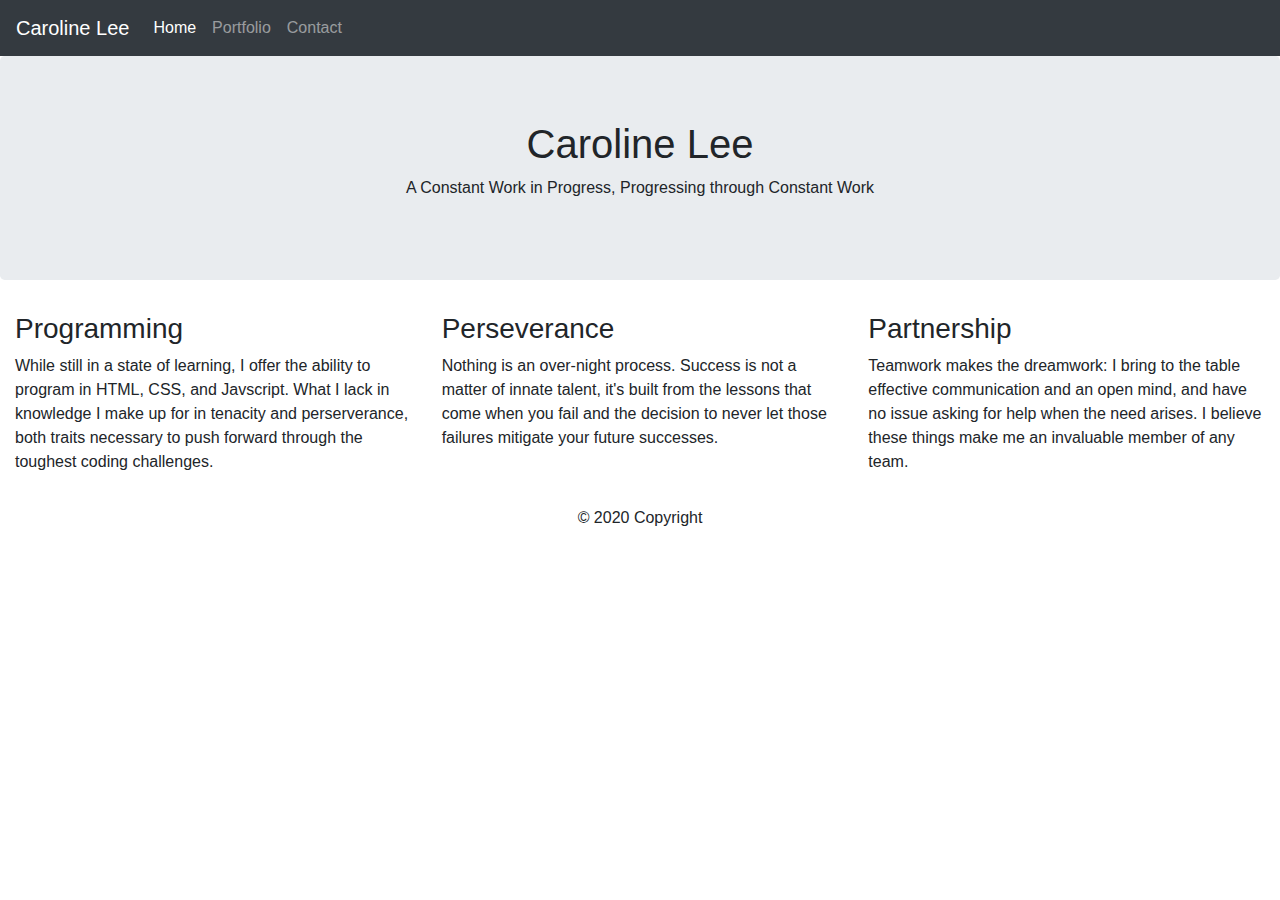
==== index.html @ 0660ec5e "uploading core files" ====
<!DOCTYPE html>
<html lang="en-us">

<head>
  <meta charset="UTF-8" />

  <meta name="viewport" content="width=device-width, initial-scale=1">

  <link rel="stylesheet" type="text/css"
    href="https://stackpath.bootstrapcdn.com/bootstrap/4.4.1/css/bootstrap.min.css">
  <link rel="stylesheet" href="./Assets/Images/">
  <link rel="stylesheet" type="text/css" href="./style.css">

  <script src="https://code.jquery.com/jquery-3.4.1.slim.min.js" integrity="sha384-J6qa4849blE2+poT4WnyKhv5vZF5SrPo0iEjwBvKU7imGFAV0wwj1yYfoRSJoZ+n" crossorigin="anonymous"></script>
<script src="https://cdn.jsdelivr.net/npm/popper.js@1.16.0/dist/umd/popper.min.js" integrity="sha384-Q6E9RHvbIyZFJoft+2mJbHaEWldlvI9IOYy5n3zV9zzTtmI3UksdQRVvoxMfooAo" crossorigin="anonymous"></script>
<script src="https://stackpath.bootstrapcdn.com/bootstrap/4.4.1/js/bootstrap.min.js" integrity="sha384-wfSDF2E50Y2D1uUdj0O3uMBJnjuUD4Ih7YwaYd1iqfktj0Uod8GCExl3Og8ifwB6" crossorigin="anonymous"></script>

  <title>Pull Yourself Up by the Bootstrap</title>

</head>

<body>

  
    <nav class="navbar navbar-expand-sm navbar-dark bg-dark">
        <a class="navbar-brand" href="index.html">Caroline Lee</a>
        <button class="navbar-toggler" type="button" data-toggle="collapse" data-target="#navbarSupportedContent" aria-controls="navbarSupportedContent" aria-expanded="false" aria-label="Toggle navigation">
          <span class="navbar-toggler-icon"></span>
        </button>
      
        <div class="collapse navbar-collapse" id="navbarSupportedContent">
          <ul class="navbar-nav mr-auto">

            <li class="nav-item active">
              <a class="nav-link" href="./index.html">Home<span class="sr-only">(current)</span></a>
            </li>

            <li class="nav-item">
              <a class="nav-link" href="./portfolio.html">Portfolio</a>
            </li>

            <li class="nav-item">
                <a class="nav-link" href="./contact.html">Contact</a>
              </li>

          </ul>

        </div>
      </nav>

  <div class="jumbotron text-center container-fluid">
    <h1 class="white">Caroline Lee</h1>
    <p class="white">A Constant Work in Progress, Progressing through Constant Work</p>
  </div>

  <div class="container-fluid">
    <div class="row">
      <div class="col-sm-4">
        <h3>Programming</h3>
        <p>While still in a state of learning, I offer the ability to program in HTML, CSS, and Javscript. What I lack in knowledge I make up for in tenacity and perserverance, both traits necessary to push forward through the toughest coding challenges.</p>
      </div>
      <div class="col-sm-4">
        <h3>Perseverance</h3>
        <p>Nothing is an over-night process. Success is not a matter of innate talent, it's built from the lessons that come when you fail and the decision to never let those failures mitigate your future successes.</p>
      </div>
      <div class="col-sm-4">
        <h3>Partnership</h3>
        <p>Teamwork makes the dreamwork: I bring to the table effective communication and an open mind, and have no issue asking for help when the need arises. I believe these things make me an invaluable member of any team.</p>
      </div>
    </div>
  </div>

  <footer class="page-footer font-smaller blue">

    <div class="footer-copyright text-center py-3">© 2020 Copyright
    </div>

  </footer>

</body>

</html>
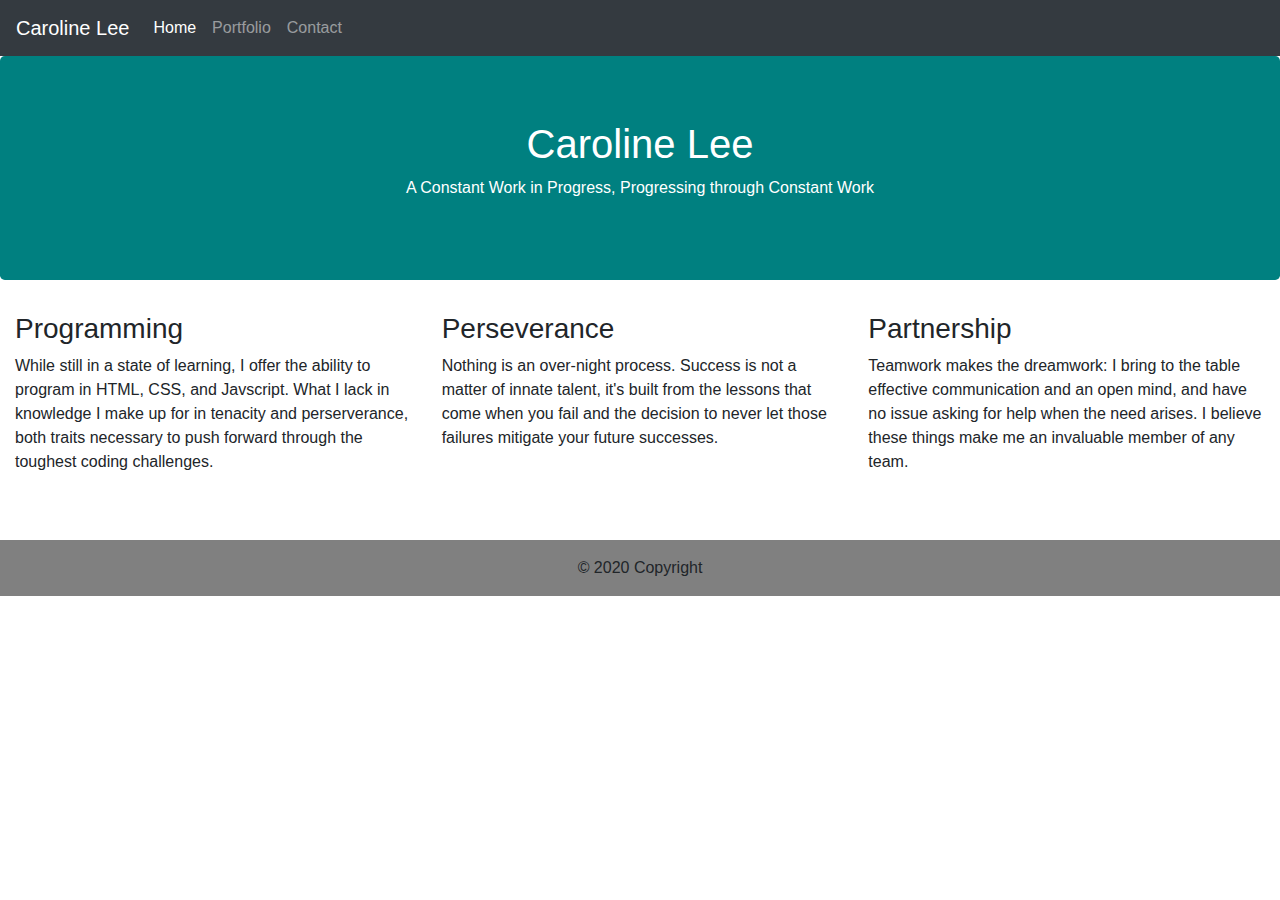
==== commit 0f508065: "fixed title" ====
--- a/index.html
+++ b/index.html
@@ -15,7 +15,7 @@
 <script src="https://cdn.jsdelivr.net/npm/popper.js@1.16.0/dist/umd/popper.min.js" integrity="sha384-Q6E9RHvbIyZFJoft+2mJbHaEWldlvI9IOYy5n3zV9zzTtmI3UksdQRVvoxMfooAo" crossorigin="anonymous"></script>
 <script src="https://stackpath.bootstrapcdn.com/bootstrap/4.4.1/js/bootstrap.min.js" integrity="sha384-wfSDF2E50Y2D1uUdj0O3uMBJnjuUD4Ih7YwaYd1iqfktj0Uod8GCExl3Og8ifwB6" crossorigin="anonymous"></script>
 
-  <title>Pull Yourself Up by the Bootstrap</title>
+  <title>Caroline Lee's Portfolio</title>
 
 </head>
 
--- a/style.css
+++ b/style.css
@@ -0,0 +1,71 @@
+.navbar-expand-sm navbar-light bg-light nav ul {
+    white-space:nowrap;
+}
+
+.navbar-expand-sm navbar-light bg-light nav ul li {
+    min-width:1px;
+}
+
+.img-fluid {
+    width: 100% \9;
+}
+
+.card-img-top {
+    width: 100%;
+    height: 35vw;
+    object-fit: cover;
+}
+
+.jumbotron {
+    background-color:teal;
+    text-align:center;
+}
+
+.formwith {
+    margin-left: 10px;
+}
+
+footer {
+    background-color: grey;
+    margin-top: 50px;
+}
+
+
+
+
+  .container-fluid {
+      width: 100%; 
+  }
+
+  .white {
+      color: white; 
+  }
+
+  @media only screen and (min-width: 768px) {
+    [class*="col-"] {
+      width: 100%;
+    }
+  }
+
+  @include media-breakpoint-up(sm) {
+    .some-class {
+      display: block;
+    }
+  }
+
+  .col-sm-3 {
+      float: left;
+  }
+
+.col-1 {width: 8.33%;}
+.col-2 {width: 16.66%;}
+.col-3 {width: 25%;}
+.col-4 {width: 33.33%;}
+.col-5 {width: 41.66%;}
+.col-6 {width: 50%;}
+.col-7 {width: 58.33%;}
+.col-8 {width: 66.66%;}
+.col-9 {width: 75%;}
+.col-10 {width: 83.33%;}
+.col-11 {width: 91.66%;}
+.col-12 {width: 100%;}
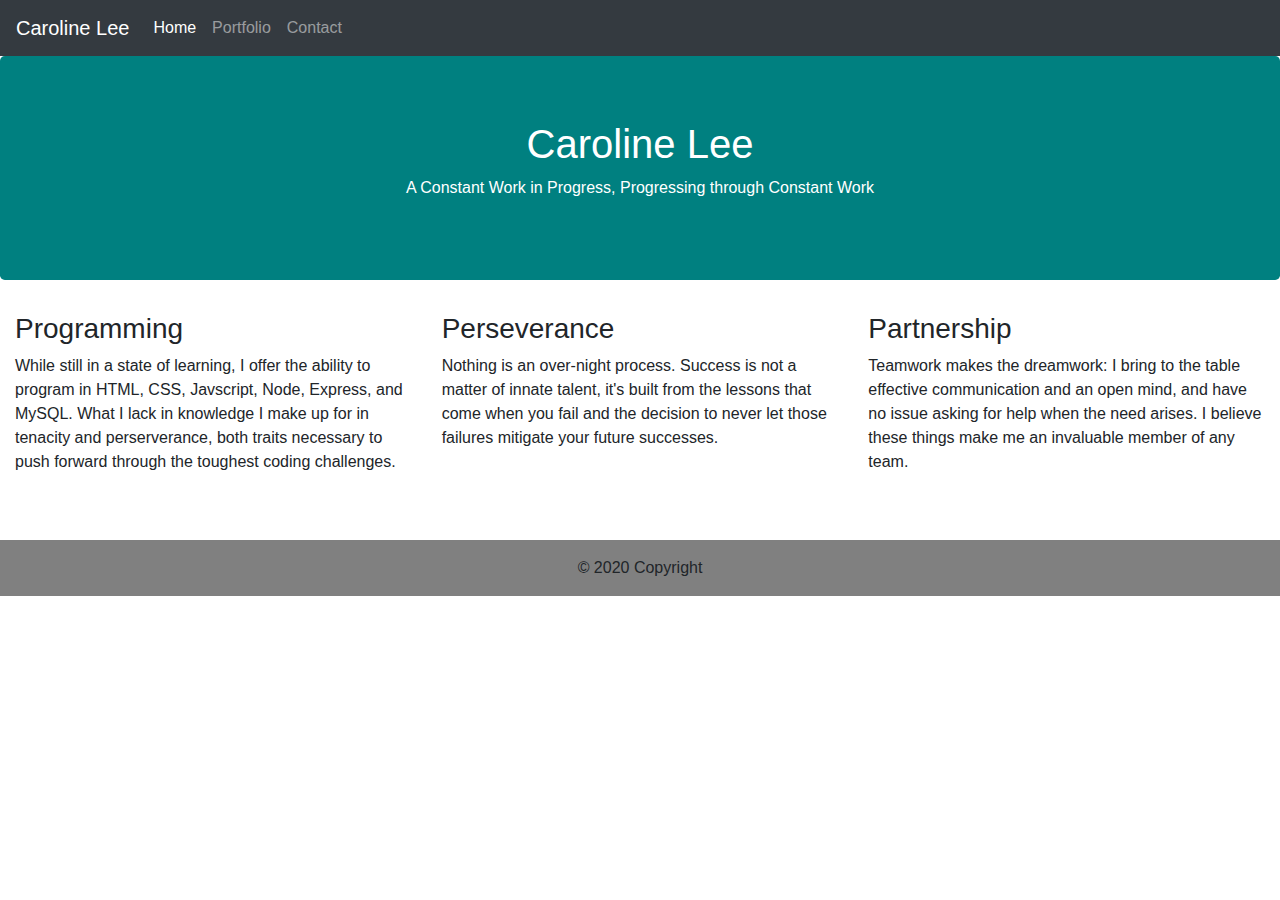
==== commit 82b760c7: "updated programming languages in portfolio" ====
--- a/index.html
+++ b/index.html
@@ -57,7 +57,7 @@
     <div class="row">
       <div class="col-sm-4">
         <h3>Programming</h3>
-        <p>While still in a state of learning, I offer the ability to program in HTML, CSS, and Javscript. What I lack in knowledge I make up for in tenacity and perserverance, both traits necessary to push forward through the toughest coding challenges.</p>
+        <p>While still in a state of learning, I offer the ability to program in HTML, CSS, Javscript, Node, Express, and MySQL. What I lack in knowledge I make up for in tenacity and perserverance, both traits necessary to push forward through the toughest coding challenges.</p>
       </div>
       <div class="col-sm-4">
         <h3>Perseverance</h3>
